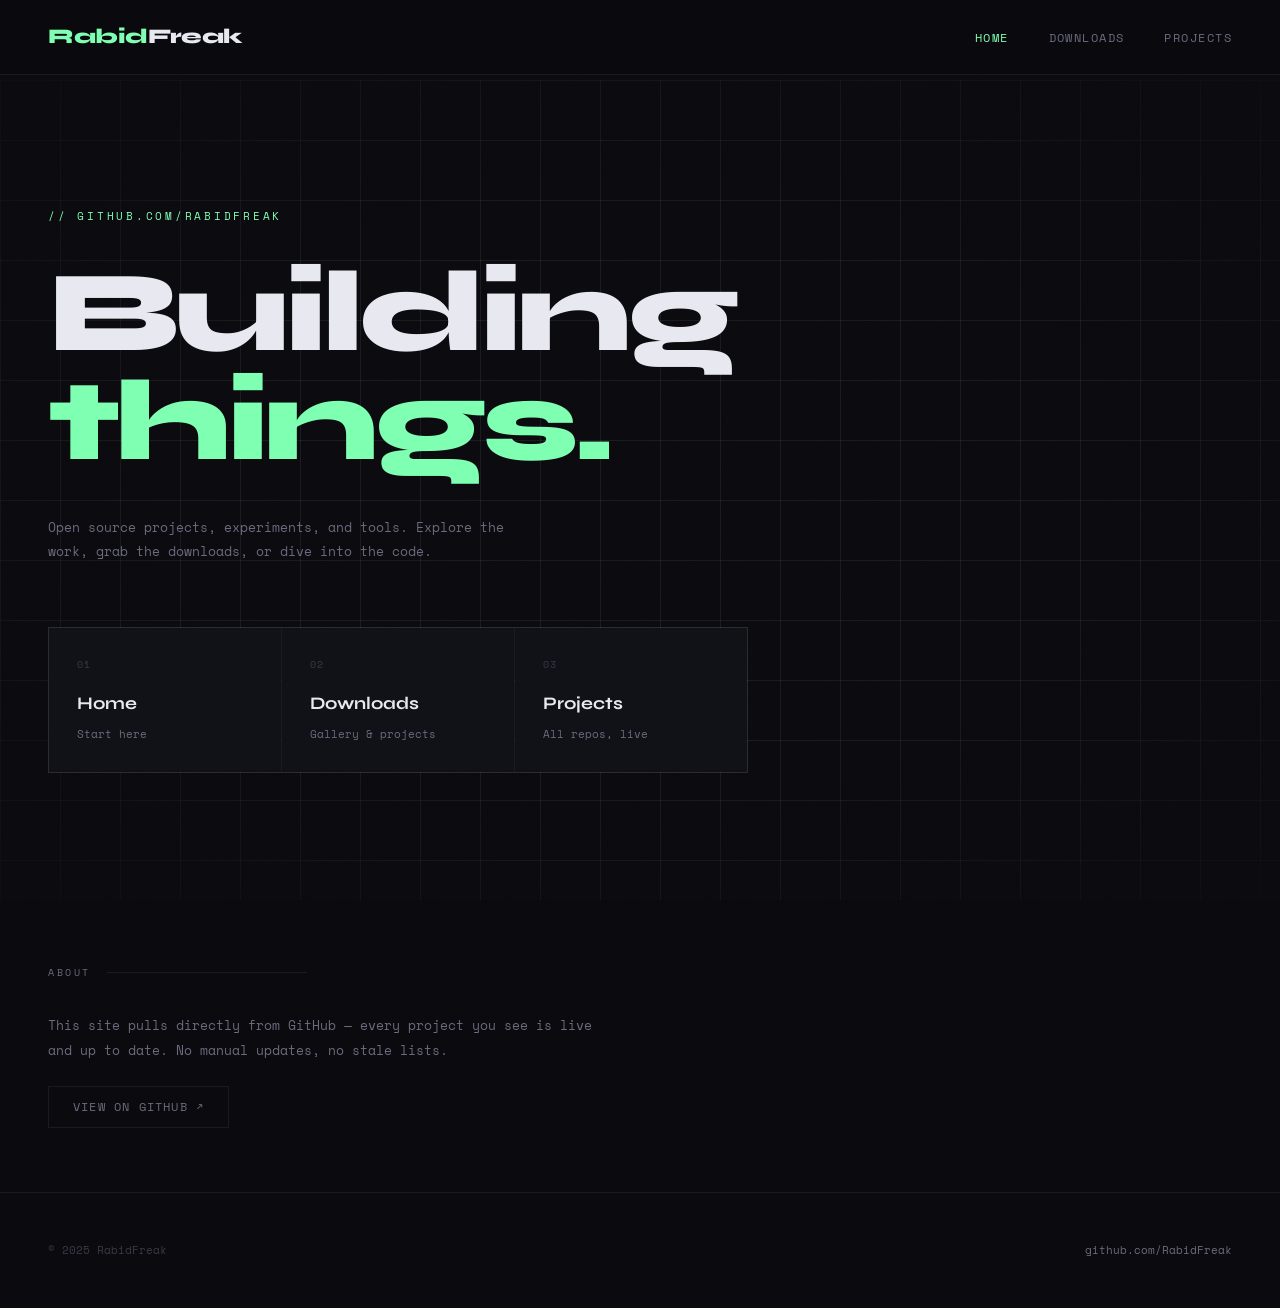
==== index.html @ 247144f9 "Add files via upload" ====
<!DOCTYPE html>
<html lang="en">
<head>
  <meta charset="UTF-8">
  <meta name="viewport" content="width=device-width, initial-scale=1.0">
  <title>RabidFreak — Developer</title>
  <link rel="stylesheet" href="style.css">
</head>
<body>

<nav>
  <a href="index.html" class="nav-logo">Rabid<span>Freak</span></a>
  <ul class="nav-links">
    <li><a href="index.html" class="active">Home</a></li>
    <li><a href="downloads.html">Downloads</a></li>
    <li><a href="projects.html">Projects</a></li>
  </ul>
</nav>

<main>
  <section class="hero">
    <div class="hero-grid-bg"></div>
    <p class="hero-eyebrow">// github.com/RabidFreak</p>
    <h1>
      Building
      <span class="big-accent">things.</span>
    </h1>
    <p class="hero-sub">
      Open source projects, experiments, and tools.
      Explore the work, grab the downloads, or dive into the code.
    </p>

    <div class="hero-nav-cards">
      <a href="index.html" class="hero-nav-card">
        <div class="num">01</div>
        <div class="title">Home</div>
        <div class="desc">Start here</div>
      </a>
      <a href="downloads.html" class="hero-nav-card">
        <div class="num">02</div>
        <div class="title">Downloads</div>
        <div class="desc">Gallery &amp; projects</div>
      </a>
      <a href="projects.html" class="hero-nav-card">
        <div class="num">03</div>
        <div class="title">Projects</div>
        <div class="desc">All repos, live</div>
      </a>
    </div>
  </section>

  <section class="reveal">
    <div class="section-label">About</div>
    <div style="max-width:560px;">
      <p style="font-size:13px; color:var(--muted); line-height:1.9; margin-bottom:1.5rem;">
        This site pulls directly from GitHub — every project you see is live and up to date.
        No manual updates, no stale lists.
      </p>
      <a href="https://github.com/RabidFreak" target="_blank"
         style="display:inline-block; border:1px solid var(--border); padding:0.6rem 1.5rem;
                font-size:12px; letter-spacing:0.1em; text-transform:uppercase;
                color:var(--muted); text-decoration:none; transition:all 0.2s;">
        View on GitHub ↗
      </a>
    </div>
  </section>
</main>

<footer>
  <span>© 2025 RabidFreak</span>
  <a href="https://github.com/RabidFreak" target="_blank">github.com/RabidFreak</a>
</footer>

<script>
  const reveals = document.querySelectorAll('.reveal');
  const obs = new IntersectionObserver((entries) => {
    entries.forEach(e => { if (e.isIntersecting) { e.target.classList.add('visible'); } });
  }, { threshold: 0.1 });
  reveals.forEach(r => obs.observe(r));
</script>
</body>
</html>
---- style.css ----
@import url('https://fonts.googleapis.com/css2?family=Space+Mono:ital,wght@0,400;0,700;1,400&family=Syne:wght@400;600;700;800&display=swap');

*, *::before, *::after { box-sizing: border-box; margin: 0; padding: 0; }

:root {
  --bg: #0a0a0f;
  --surface: #111118;
  --surface2: #18181f;
  --border: rgba(255,255,255,0.07);
  --border-hover: rgba(255,255,255,0.18);
  --accent: #7fffb2;
  --accent2: #5bffe4;
  --accent3: #ff6b6b;
  --text: #e8e8f0;
  --muted: #6b6b7e;
  --muted2: #3a3a48;
  --font-display: 'Syne', sans-serif;
  --font-mono: 'Space Mono', monospace;
}

html { scroll-behavior: smooth; }

body {
  background: var(--bg);
  color: var(--text);
  font-family: var(--font-mono);
  font-size: 14px;
  line-height: 1.7;
  min-height: 100vh;
  overflow-x: hidden;
}

/* Noise texture overlay */
body::before {
  content: '';
  position: fixed;
  inset: 0;
  background-image: url("data:image/svg+xml,%3Csvg viewBox='0 0 256 256' xmlns='http://www.w3.org/2000/svg'%3E%3Cfilter id='n'%3E%3CfeTurbulence type='fractalNoise' baseFrequency='0.9' numOctaves='4' stitchTiles='stitch'/%3E%3C/filter%3E%3Crect width='100%25' height='100%25' filter='url(%23n)' opacity='0.035'/%3E%3C/svg%3E");
  background-size: 200px 200px;
  pointer-events: none;
  z-index: 0;
  opacity: 0.5;
}

/* ===== NAV ===== */
nav {
  position: fixed;
  top: 0;
  left: 0;
  right: 0;
  z-index: 100;
  display: flex;
  align-items: center;
  justify-content: space-between;
  padding: 1.2rem 3rem;
  background: rgba(10,10,15,0.85);
  backdrop-filter: blur(12px);
  border-bottom: 1px solid var(--border);
}

.nav-logo {
  font-family: var(--font-display);
  font-weight: 800;
  font-size: 1.3rem;
  color: var(--accent);
  text-decoration: none;
  letter-spacing: -0.02em;
}

.nav-logo span { color: var(--text); }

.nav-links {
  display: flex;
  gap: 2.5rem;
  list-style: none;
}

.nav-links a {
  color: var(--muted);
  text-decoration: none;
  font-size: 12px;
  letter-spacing: 0.12em;
  text-transform: uppercase;
  transition: color 0.2s;
}

.nav-links a:hover,
.nav-links a.active { color: var(--accent); }

/* ===== MAIN WRAPPER ===== */
main {
  position: relative;
  z-index: 1;
  padding-top: 80px;
}

/* ===== PAGE HEADER ===== */
.page-header {
  padding: 5rem 3rem 3rem;
  max-width: 900px;
}

.page-header .eyebrow {
  font-size: 11px;
  letter-spacing: 0.2em;
  text-transform: uppercase;
  color: var(--accent);
  margin-bottom: 1rem;
}

.page-header h1 {
  font-family: var(--font-display);
  font-size: clamp(2.5rem, 6vw, 5rem);
  font-weight: 800;
  line-height: 1.05;
  letter-spacing: -0.03em;
  color: var(--text);
}

.page-header h1 .hl { color: var(--accent); }

.page-header p {
  margin-top: 1.5rem;
  color: var(--muted);
  font-size: 13px;
  max-width: 520px;
}

/* ===== SECTION ===== */
section {
  padding: 4rem 3rem;
}

.section-label {
  font-size: 10px;
  letter-spacing: 0.25em;
  text-transform: uppercase;
  color: var(--muted);
  margin-bottom: 2rem;
  display: flex;
  align-items: center;
  gap: 1rem;
}

.section-label::after {
  content: '';
  flex: 1;
  height: 1px;
  background: var(--border);
  max-width: 200px;
}

/* ===== CARDS ===== */
.card-grid {
  display: grid;
  grid-template-columns: repeat(auto-fill, minmax(280px, 1fr));
  gap: 1.5px;
  background: var(--border);
  border: 1px solid var(--border);
}

.card {
  background: var(--surface);
  padding: 2rem;
  text-decoration: none;
  color: var(--text);
  transition: background 0.2s;
  position: relative;
  overflow: hidden;
}

.card::before {
  content: '';
  position: absolute;
  top: 0; left: 0; right: 0;
  height: 2px;
  background: var(--accent);
  transform: scaleX(0);
  transform-origin: left;
  transition: transform 0.3s;
}

.card:hover { background: var(--surface2); }
.card:hover::before { transform: scaleX(1); }

.card-tag {
  font-size: 10px;
  letter-spacing: 0.15em;
  text-transform: uppercase;
  color: var(--accent);
  margin-bottom: 1rem;
}

.card h3 {
  font-family: var(--font-display);
  font-size: 1.2rem;
  font-weight: 700;
  letter-spacing: -0.01em;
  margin-bottom: 0.75rem;
  color: var(--text);
}

.card p {
  font-size: 12px;
  color: var(--muted);
  line-height: 1.6;
}

.card-meta {
  margin-top: 1.5rem;
  display: flex;
  gap: 1rem;
  font-size: 11px;
  color: var(--muted2);
}

.card-meta span { display: flex; align-items: center; gap: 0.3rem; }

/* ===== REPO CARDS ===== */
.repo-grid {
  display: grid;
  grid-template-columns: repeat(auto-fill, minmax(300px, 1fr));
  gap: 1px;
  background: var(--border);
  border: 1px solid var(--border);
}

.repo-card {
  background: var(--surface);
  padding: 1.75rem;
  text-decoration: none;
  color: inherit;
  display: flex;
  flex-direction: column;
  gap: 0.75rem;
  transition: background 0.2s;
  position: relative;
}

.repo-card:hover { background: var(--surface2); }

.repo-card::after {
  content: '↗';
  position: absolute;
  top: 1.75rem;
  right: 1.75rem;
  font-size: 14px;
  color: var(--muted2);
  transition: color 0.2s, transform 0.2s;
}

.repo-card:hover::after { color: var(--accent); transform: translate(2px, -2px); }

.repo-name {
  font-family: var(--font-display);
  font-weight: 700;
  font-size: 1rem;
  color: var(--text);
  padding-right: 2rem;
}

.repo-desc {
  font-size: 12px;
  color: var(--muted);
  line-height: 1.6;
  flex: 1;
}

.repo-footer {
  display: flex;
  gap: 1.2rem;
  font-size: 11px;
  color: var(--muted2);
  margin-top: 0.5rem;
}

.repo-lang {
  display: flex;
  align-items: center;
  gap: 0.4rem;
}

.lang-dot {
  width: 8px;
  height: 8px;
  border-radius: 50%;
  background: var(--accent);
}

/* ===== LOADING / EMPTY ===== */
.loading, .empty {
  padding: 4rem 2rem;
  text-align: center;
  color: var(--muted);
  font-size: 12px;
  letter-spacing: 0.1em;
}

.loading-dots::after {
  content: '...';
  animation: dots 1.2s steps(4, end) infinite;
}

@keyframes dots {
  0%, 25% { content: ''; }
  50% { content: '.'; }
  75% { content: '..'; }
  100% { content: '...'; }
}

/* ===== HERO (index) ===== */
.hero {
  min-height: calc(100vh - 80px);
  display: flex;
  flex-direction: column;
  justify-content: center;
  padding: 4rem 3rem;
  position: relative;
}

.hero-grid-bg {
  position: absolute;
  inset: 0;
  background-image:
    linear-gradient(var(--border) 1px, transparent 1px),
    linear-gradient(90deg, var(--border) 1px, transparent 1px);
  background-size: 60px 60px;
  mask-image: radial-gradient(ellipse 80% 80% at 50% 50%, black 40%, transparent 100%);
}

.hero-eyebrow {
  font-size: 11px;
  letter-spacing: 0.25em;
  text-transform: uppercase;
  color: var(--accent);
  margin-bottom: 2rem;
  position: relative;
}

.hero h1 {
  font-family: var(--font-display);
  font-size: clamp(3rem, 9vw, 8rem);
  font-weight: 800;
  line-height: 0.95;
  letter-spacing: -0.04em;
  color: var(--text);
  position: relative;
  max-width: 800px;
}

.hero h1 .big-accent { color: var(--accent); display: block; }

.hero-sub {
  margin-top: 2.5rem;
  color: var(--muted);
  font-size: 13px;
  max-width: 480px;
  position: relative;
  line-height: 1.8;
}

.hero-nav-cards {
  margin-top: 4rem;
  display: grid;
  grid-template-columns: repeat(3, 1fr);
  gap: 1px;
  background: var(--border);
  border: 1px solid var(--border);
  max-width: 700px;
  position: relative;
}

.hero-nav-card {
  background: var(--surface);
  padding: 1.75rem;
  text-decoration: none;
  color: var(--text);
  transition: background 0.2s;
  display: block;
}

.hero-nav-card:hover { background: var(--surface2); }

.hero-nav-card .num {
  font-size: 10px;
  color: var(--muted2);
  letter-spacing: 0.1em;
  margin-bottom: 1rem;
}

.hero-nav-card .title {
  font-family: var(--font-display);
  font-size: 1.1rem;
  font-weight: 700;
  color: var(--text);
  margin-bottom: 0.4rem;
}

.hero-nav-card .desc {
  font-size: 11px;
  color: var(--muted);
}

.hero-nav-card:hover .title { color: var(--accent); }

/* ===== DOWNLOADS ===== */
.downloads-grid {
  display: grid;
  grid-template-columns: repeat(2, 1fr);
  gap: 1px;
  background: var(--border);
  border: 1px solid var(--border);
  max-width: 700px;
}

.dl-card {
  background: var(--surface);
  padding: 2.5rem;
  text-decoration: none;
  color: var(--text);
  transition: background 0.2s;
  display: block;
}

.dl-card:hover { background: var(--surface2); }

.dl-card .dl-icon {
  font-family: var(--font-display);
  font-size: 3rem;
  font-weight: 800;
  color: var(--muted2);
  margin-bottom: 1.5rem;
  line-height: 1;
  transition: color 0.2s;
}

.dl-card:hover .dl-icon { color: var(--accent); }

.dl-card h3 {
  font-family: var(--font-display);
  font-size: 1.3rem;
  font-weight: 700;
  margin-bottom: 0.5rem;
  letter-spacing: -0.01em;
}

.dl-card p {
  font-size: 12px;
  color: var(--muted);
}

/* ===== GALLERY ===== */
.gallery-grid {
  display: grid;
  grid-template-columns: repeat(auto-fill, minmax(240px, 1fr));
  gap: 1px;
  background: var(--border);
  border: 1px solid var(--border);
}

.gallery-item {
  background: var(--surface);
  padding: 2.5rem 2rem;
  text-decoration: none;
  color: var(--text);
  transition: background 0.2s;
  display: flex;
  flex-direction: column;
  gap: 1rem;
  min-height: 180px;
  position: relative;
}

.gallery-item:hover { background: var(--surface2); }

.gallery-item .gi-type {
  font-size: 10px;
  letter-spacing: 0.2em;
  text-transform: uppercase;
  color: var(--accent2);
}

.gallery-item h3 {
  font-family: var(--font-display);
  font-size: 1.1rem;
  font-weight: 700;
  letter-spacing: -0.01em;
  flex: 1;
}

.gallery-item .gi-link {
  font-size: 11px;
  color: var(--muted);
  transition: color 0.2s;
}

.gallery-item:hover .gi-link { color: var(--accent); }

/* ===== FOOTER ===== */
footer {
  position: relative;
  z-index: 1;
  padding: 3rem;
  border-top: 1px solid var(--border);
  display: flex;
  justify-content: space-between;
  align-items: center;
  font-size: 11px;
  color: var(--muted2);
}

footer a {
  color: var(--muted);
  text-decoration: none;
  transition: color 0.2s;
}

footer a:hover { color: var(--accent); }

/* ===== FILTER BAR ===== */
.filter-bar {
  display: flex;
  gap: 0.75rem;
  flex-wrap: wrap;
  margin-bottom: 2rem;
}

.filter-btn {
  background: none;
  border: 1px solid var(--border);
  color: var(--muted);
  font-family: var(--font-mono);
  font-size: 11px;
  letter-spacing: 0.1em;
  text-transform: uppercase;
  padding: 0.4rem 1rem;
  cursor: pointer;
  transition: all 0.2s;
}

.filter-btn:hover { border-color: var(--border-hover); color: var(--text); }
.filter-btn.active { border-color: var(--accent); color: var(--accent); }

/* ===== SCROLL REVEAL ===== */
.reveal {
  opacity: 0;
  transform: translateY(20px);
  transition: opacity 0.5s ease, transform 0.5s ease;
}

.reveal.visible {
  opacity: 1;
  transform: translateY(0);
}

@media (max-width: 700px) {
  nav { padding: 1rem 1.5rem; }
  .nav-links { gap: 1.5rem; }
  section, .page-header, .hero { padding-left: 1.5rem; padding-right: 1.5rem; }
  .hero-nav-cards, .downloads-grid { grid-template-columns: 1fr; }
  footer { flex-direction: column; gap: 1rem; text-align: center; }
}
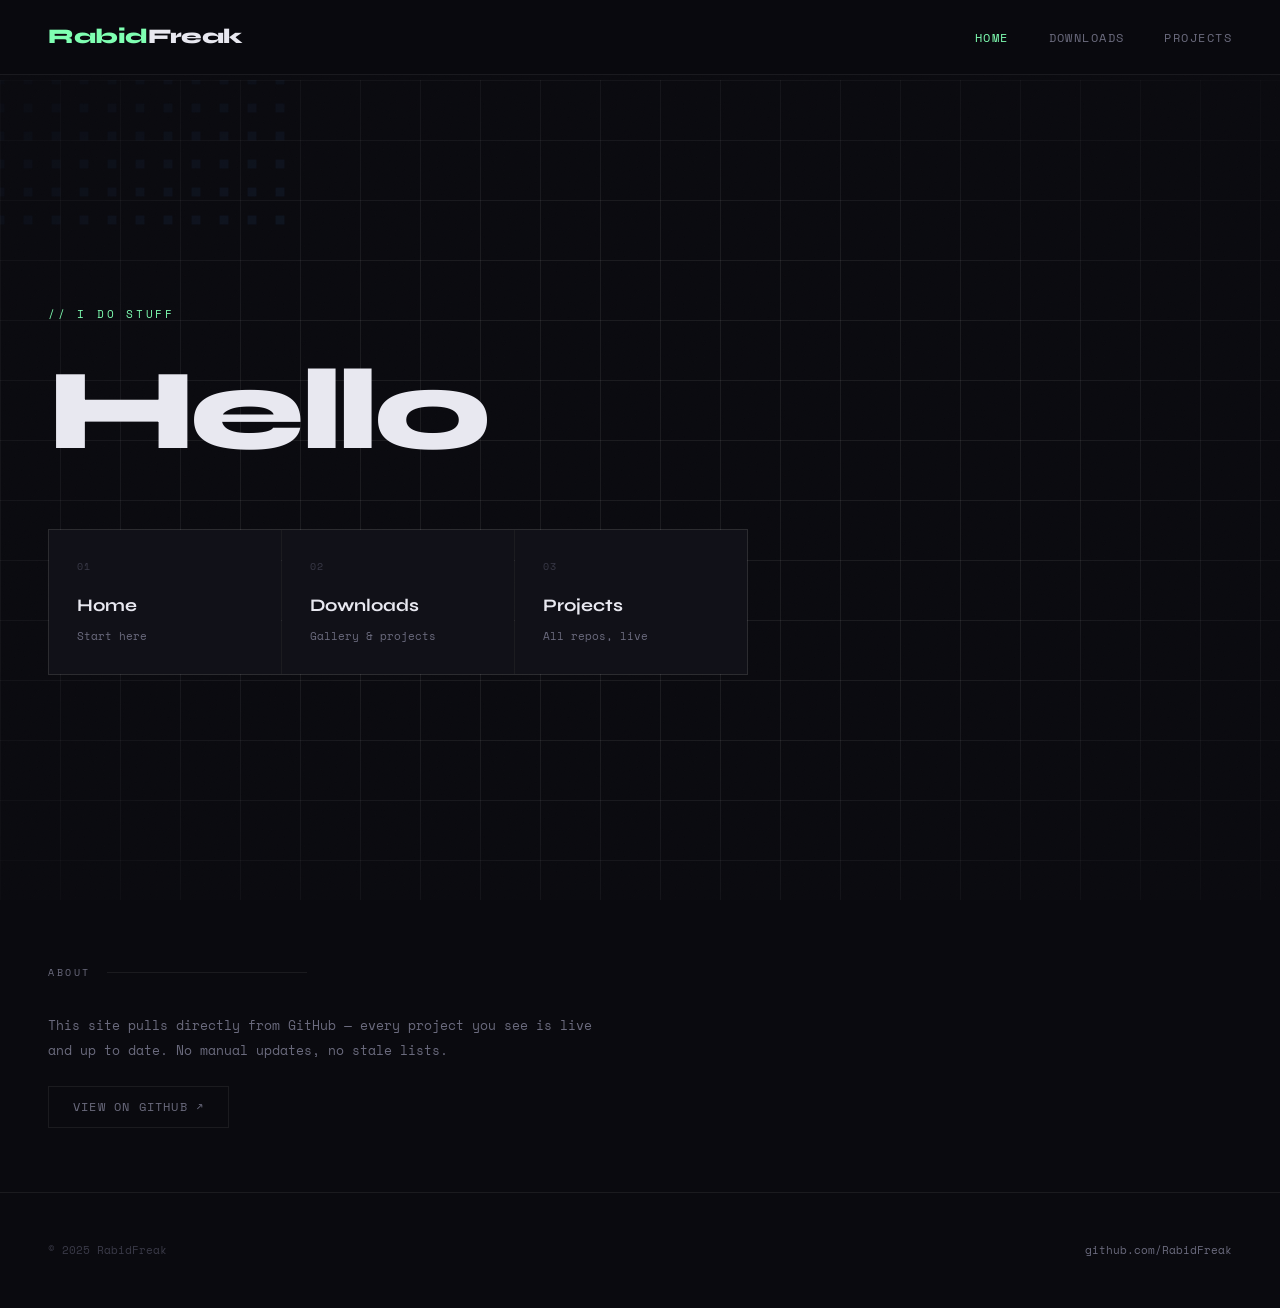
==== commit 246b5ac3: "Update index.html" ====
--- a/index.html
+++ b/index.html
@@ -3,7 +3,7 @@
 <head>
   <meta charset="UTF-8">
   <meta name="viewport" content="width=device-width, initial-scale=1.0">
-  <title>RabidFreak — Developer</title>
+  <title>The Cave</title>
   <link rel="stylesheet" href="style.css">
 </head>
 <body>
@@ -19,16 +19,12 @@
 
 <main>
   <section class="hero">
-    <div class="hero-grid-bg"></div>
-    <p class="hero-eyebrow">// github.com/RabidFreak</p>
+    <div class="hero-grid-bg"><canvas id="hero-canvas"></canvas></div>
+    <p class="hero-eyebrow">// I do stuff</p>
     <h1>
-      Building
-      <span class="big-accent">things.</span>
+      Hello
+      <span class="big-accent"></span>
     </h1>
-    <p class="hero-sub">
-      Open source projects, experiments, and tools.
-      Explore the work, grab the downloads, or dive into the code.
-    </p>
 
     <div class="hero-nav-cards">
       <a href="index.html" class="hero-nav-card">
@@ -77,6 +73,83 @@
     entries.forEach(e => { if (e.isIntersecting) { e.target.classList.add('visible'); } });
   }, { threshold: 0.1 });
   reveals.forEach(r => obs.observe(r));
+
+  // ── Interactive grid canvas ──
+  const canvas = document.getElementById('hero-canvas');
+  const ctx = canvas.getContext('2d');
+
+  const CELL = 28;
+  const RADIUS = 160;
+  const MAX_SCALE = 2.2;
+  const BASE_OPACITY = 0.09;
+  const HOVER_OPACITY = 0.55;
+
+  let mouse = { x: -9999, y: -9999 };
+  let cols, rows, cells = [];
+
+  function resize() {
+    canvas.width = canvas.offsetWidth;
+    canvas.height = canvas.offsetHeight;
+    buildGrid();
+  }
+
+  function buildGrid() {
+    cols = Math.ceil(canvas.width / CELL) + 1;
+    rows = Math.ceil(canvas.height / CELL) + 1;
+    cells = [];
+    for (let r = 0; r < rows; r++) {
+      for (let c = 0; c < cols; c++) {
+        cells.push({
+          x: c * CELL,
+          y: r * CELL,
+          scale: 1,
+          opacity: BASE_OPACITY,
+        });
+      }
+    }
+  }
+
+  function lerp(a, b, t) { return a + (b - a) * t; }
+
+  function draw() {
+    ctx.clearRect(0, 0, canvas.width, canvas.height);
+    const sq = CELL * 0.32;
+
+    for (const cell of cells) {
+      const dx = cell.x - mouse.x;
+      const dy = cell.y - mouse.y;
+      const dist = Math.sqrt(dx * dx + dy * dy);
+      const proximity = Math.max(0, 1 - dist / RADIUS);
+      const targetScale = 1 + (MAX_SCALE - 1) * proximity * proximity;
+      const targetOpacity = BASE_OPACITY + (HOVER_OPACITY - BASE_OPACITY) * proximity * proximity;
+
+      cell.scale = lerp(cell.scale, targetScale, 0.12);
+      cell.opacity = lerp(cell.opacity, targetOpacity, 0.12);
+
+      const s = sq * cell.scale;
+      ctx.globalAlpha = cell.opacity;
+      ctx.fillStyle = '#4d9eff';
+      ctx.fillRect(cell.x - s / 2, cell.y - s / 2, s, s);
+    }
+
+    ctx.globalAlpha = 1;
+    requestAnimationFrame(draw);
+  }
+
+  window.addEventListener('mousemove', e => {
+    const rect = canvas.getBoundingClientRect();
+    mouse.x = e.clientX - rect.left;
+    mouse.y = e.clientY - rect.top;
+  });
+
+  window.addEventListener('mouseleave', () => {
+    mouse.x = -9999;
+    mouse.y = -9999;
+  });
+
+  window.addEventListener('resize', resize);
+  resize();
+  draw();
 </script>
 </body>
 </html>
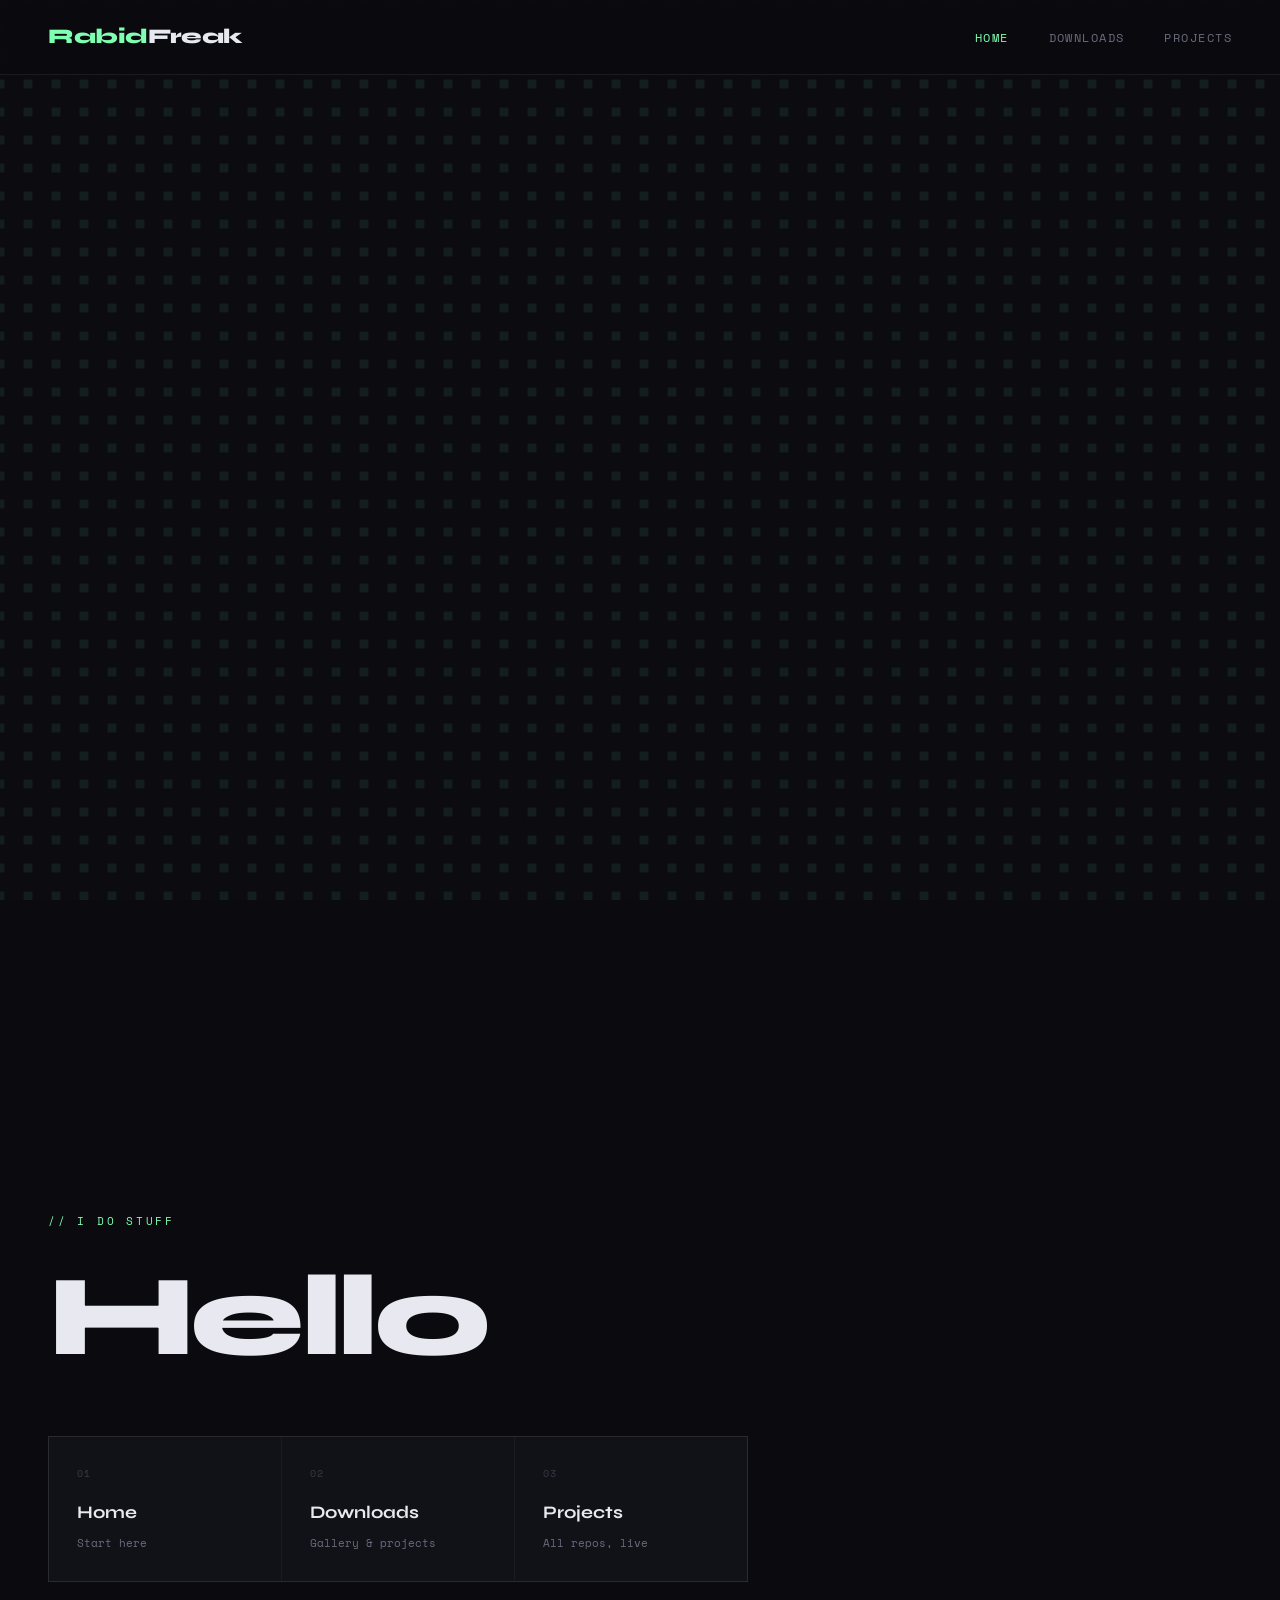
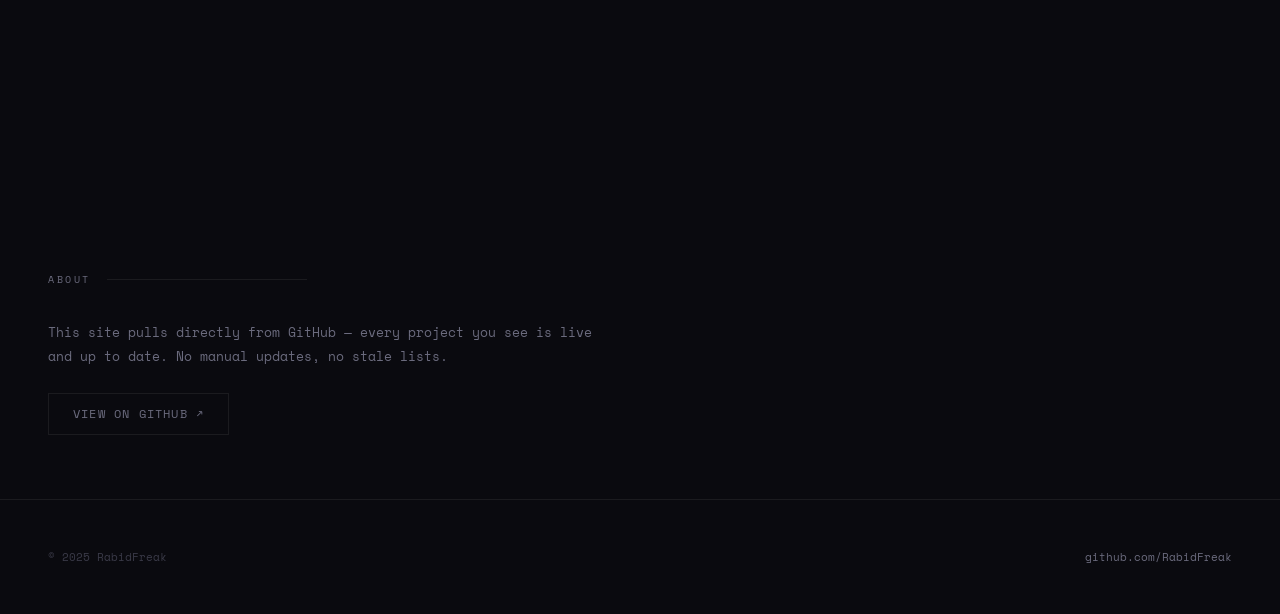
==== commit 78a39010: "Update index.html" ====
--- a/index.html
+++ b/index.html
@@ -7,6 +7,8 @@
   <link rel="stylesheet" href="style.css">
 </head>
 <body>
+
+<canvas id="hero-canvas"></canvas>
 
 <nav>
   <a href="index.html" class="nav-logo">Rabid<span>Freak</span></a>
@@ -19,7 +21,6 @@
 
 <main>
   <section class="hero">
-    <div class="hero-grid-bg"><canvas id="hero-canvas"></canvas></div>
     <p class="hero-eyebrow">// I do stuff</p>
     <h1>
       Hello
@@ -68,9 +69,10 @@
 </footer>
 
 <script>
+  // ── Reveal on scroll ──
   const reveals = document.querySelectorAll('.reveal');
   const obs = new IntersectionObserver((entries) => {
-    entries.forEach(e => { if (e.isIntersecting) { e.target.classList.add('visible'); } });
+    entries.forEach(e => { if (e.isIntersecting) e.target.classList.add('visible'); });
   }, { threshold: 0.1 });
   reveals.forEach(r => obs.observe(r));
 
@@ -79,32 +81,27 @@
   const ctx = canvas.getContext('2d');
 
   const CELL = 28;
-  const RADIUS = 160;
-  const MAX_SCALE = 2.2;
-  const BASE_OPACITY = 0.09;
-  const HOVER_OPACITY = 0.55;
+  const RADIUS = 180;
+  const MAX_SCALE = 2.4;
+  const BASE_OPACITY = 0.08;
+  const HOVER_OPACITY = 0.6;
 
   let mouse = { x: -9999, y: -9999 };
-  let cols, rows, cells = [];
+  let cells = [];
 
   function resize() {
-    canvas.width = canvas.offsetWidth;
-    canvas.height = canvas.offsetHeight;
+    canvas.width = window.innerWidth;
+    canvas.height = window.innerHeight;
     buildGrid();
   }
 
   function buildGrid() {
-    cols = Math.ceil(canvas.width / CELL) + 1;
-    rows = Math.ceil(canvas.height / CELL) + 1;
     cells = [];
+    const cols = Math.ceil(canvas.width / CELL) + 1;
+    const rows = Math.ceil(canvas.height / CELL) + 1;
     for (let r = 0; r < rows; r++) {
       for (let c = 0; c < cols; c++) {
-        cells.push({
-          x: c * CELL,
-          y: r * CELL,
-          scale: 1,
-          opacity: BASE_OPACITY,
-        });
+        cells.push({ x: c * CELL, y: r * CELL, scale: 1, opacity: BASE_OPACITY });
       }
     }
   }
@@ -119,16 +116,14 @@
       const dx = cell.x - mouse.x;
       const dy = cell.y - mouse.y;
       const dist = Math.sqrt(dx * dx + dy * dy);
-      const proximity = Math.max(0, 1 - dist / RADIUS);
-      const targetScale = 1 + (MAX_SCALE - 1) * proximity * proximity;
-      const targetOpacity = BASE_OPACITY + (HOVER_OPACITY - BASE_OPACITY) * proximity * proximity;
+      const prox = Math.max(0, 1 - dist / RADIUS);
 
-      cell.scale = lerp(cell.scale, targetScale, 0.12);
-      cell.opacity = lerp(cell.opacity, targetOpacity, 0.12);
+      cell.scale   = lerp(cell.scale,   1 + (MAX_SCALE - 1) * prox * prox, 0.12);
+      cell.opacity = lerp(cell.opacity, BASE_OPACITY + (HOVER_OPACITY - BASE_OPACITY) * prox * prox, 0.12);
 
       const s = sq * cell.scale;
       ctx.globalAlpha = cell.opacity;
-      ctx.fillStyle = '#4d9eff';
+      ctx.fillStyle = '#7fffb2';
       ctx.fillRect(cell.x - s / 2, cell.y - s / 2, s, s);
     }
 
@@ -137,9 +132,8 @@
   }
 
   window.addEventListener('mousemove', e => {
-    const rect = canvas.getBoundingClientRect();
-    mouse.x = e.clientX - rect.left;
-    mouse.y = e.clientY - rect.top;
+    mouse.x = e.clientX;
+    mouse.y = e.clientY;
   });
 
   window.addEventListener('mouseleave', () => {
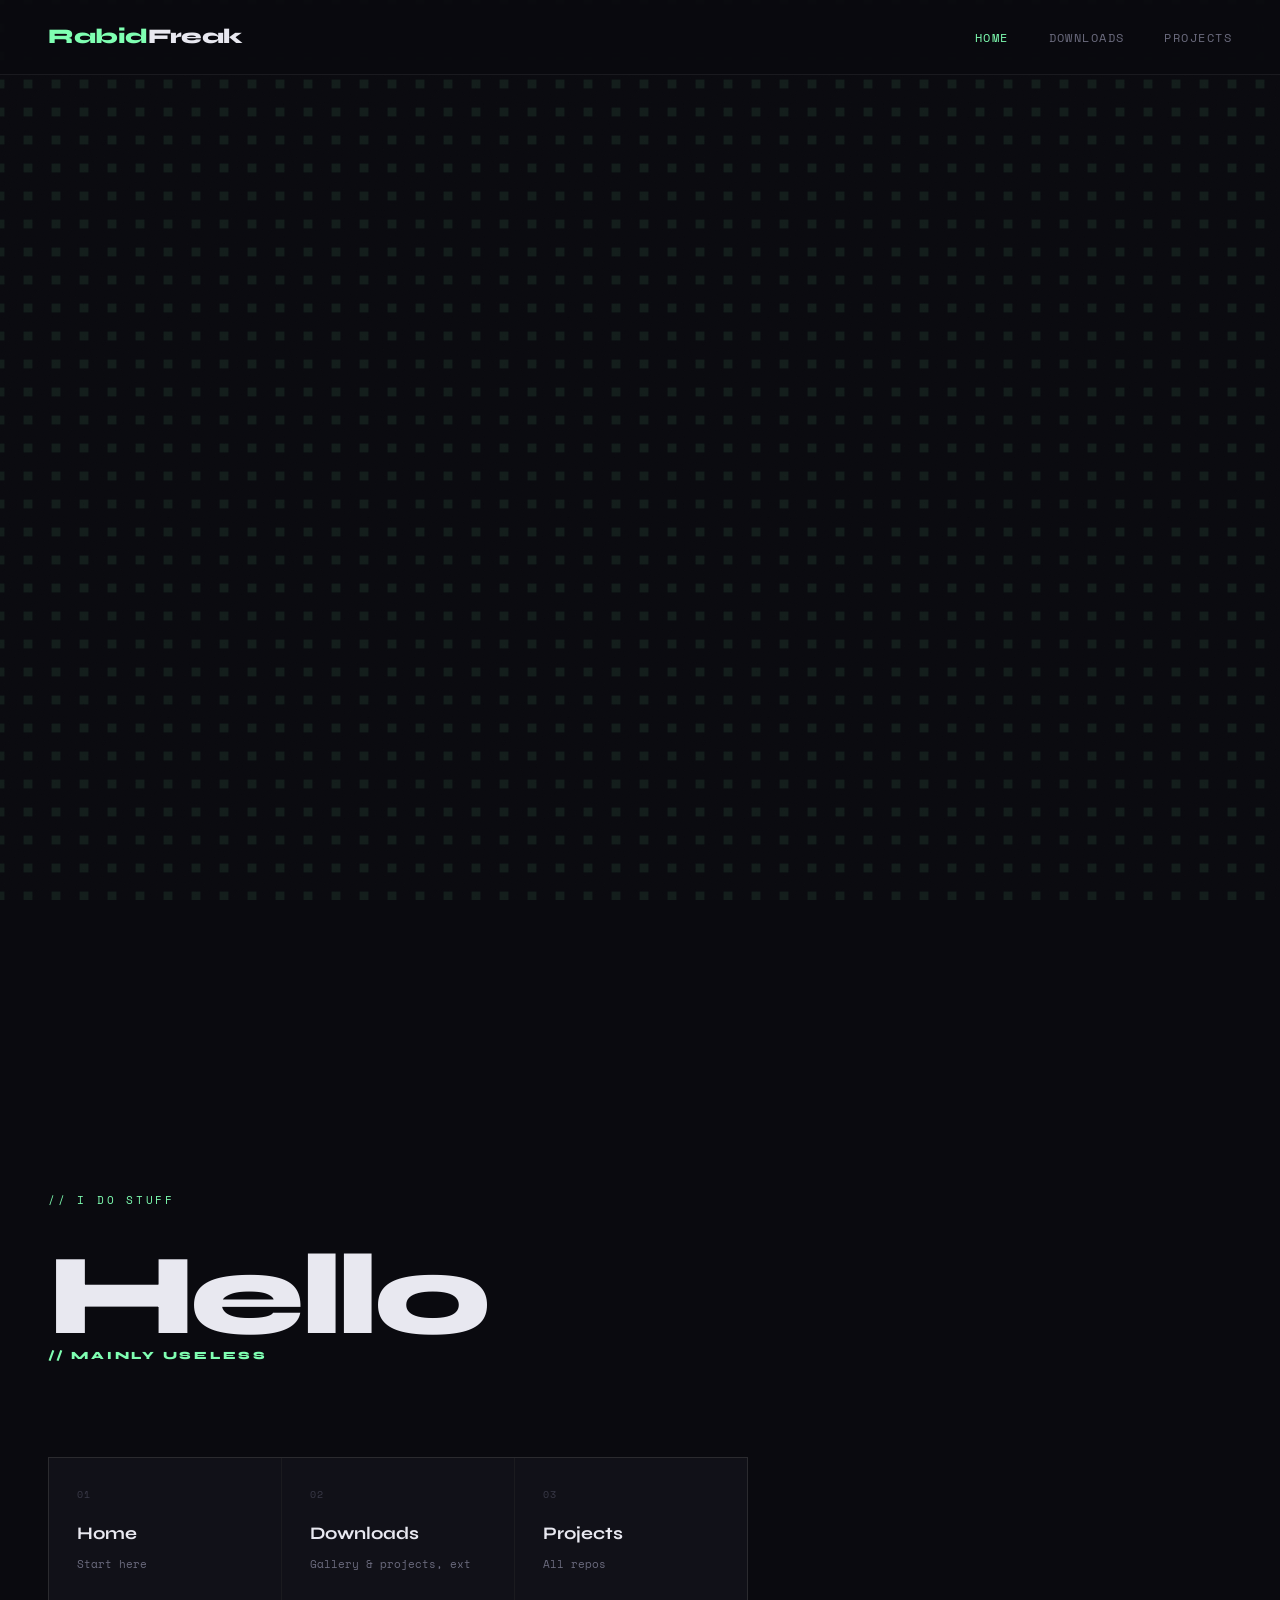
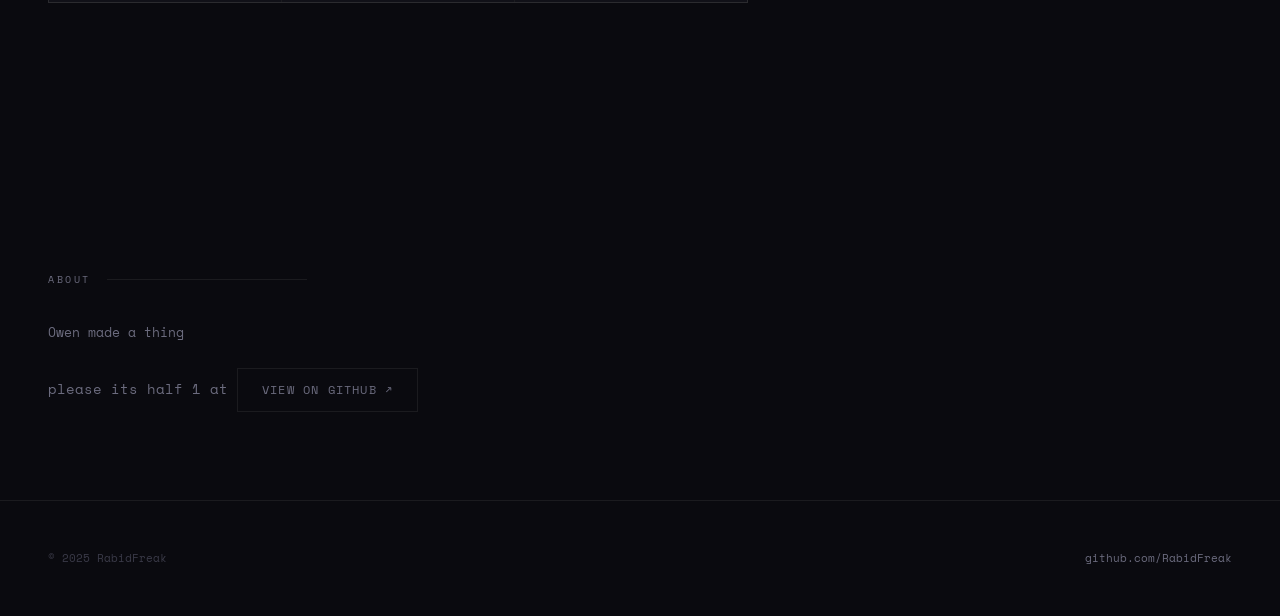
==== commit dd2d3c00: "Update index.html" ====
--- a/index.html
+++ b/index.html
@@ -25,6 +25,7 @@
     <h1>
       Hello
       <span class="big-accent"></span>
+       <p class="hero-eyebrow">// Mainly Useless</p>
     </h1>
 
     <div class="hero-nav-cards">
@@ -36,12 +37,12 @@
       <a href="downloads.html" class="hero-nav-card">
         <div class="num">02</div>
         <div class="title">Downloads</div>
-        <div class="desc">Gallery &amp; projects</div>
+        <div class="desc">Gallery &amp; projects, ext</div>
       </a>
       <a href="projects.html" class="hero-nav-card">
         <div class="num">03</div>
         <div class="title">Projects</div>
-        <div class="desc">All repos, live</div>
+        <div class="desc">All repos</div>
       </a>
     </div>
   </section>
@@ -50,9 +51,10 @@
     <div class="section-label">About</div>
     <div style="max-width:560px;">
       <p style="font-size:13px; color:var(--muted); line-height:1.9; margin-bottom:1.5rem;">
-        This site pulls directly from GitHub — every project you see is live and up to date.
-        No manual updates, no stale lists.
+        Owen made a thing 
       </p>
+    <p style="font-style:10px; color:var(--muted); line-height:1.9; margin-bottom:1.5rem;">
+      please its half 1 at 
       <a href="https://github.com/RabidFreak" target="_blank"
          style="display:inline-block; border:1px solid var(--border); padding:0.6rem 1.5rem;
                 font-size:12px; letter-spacing:0.1em; text-transform:uppercase;
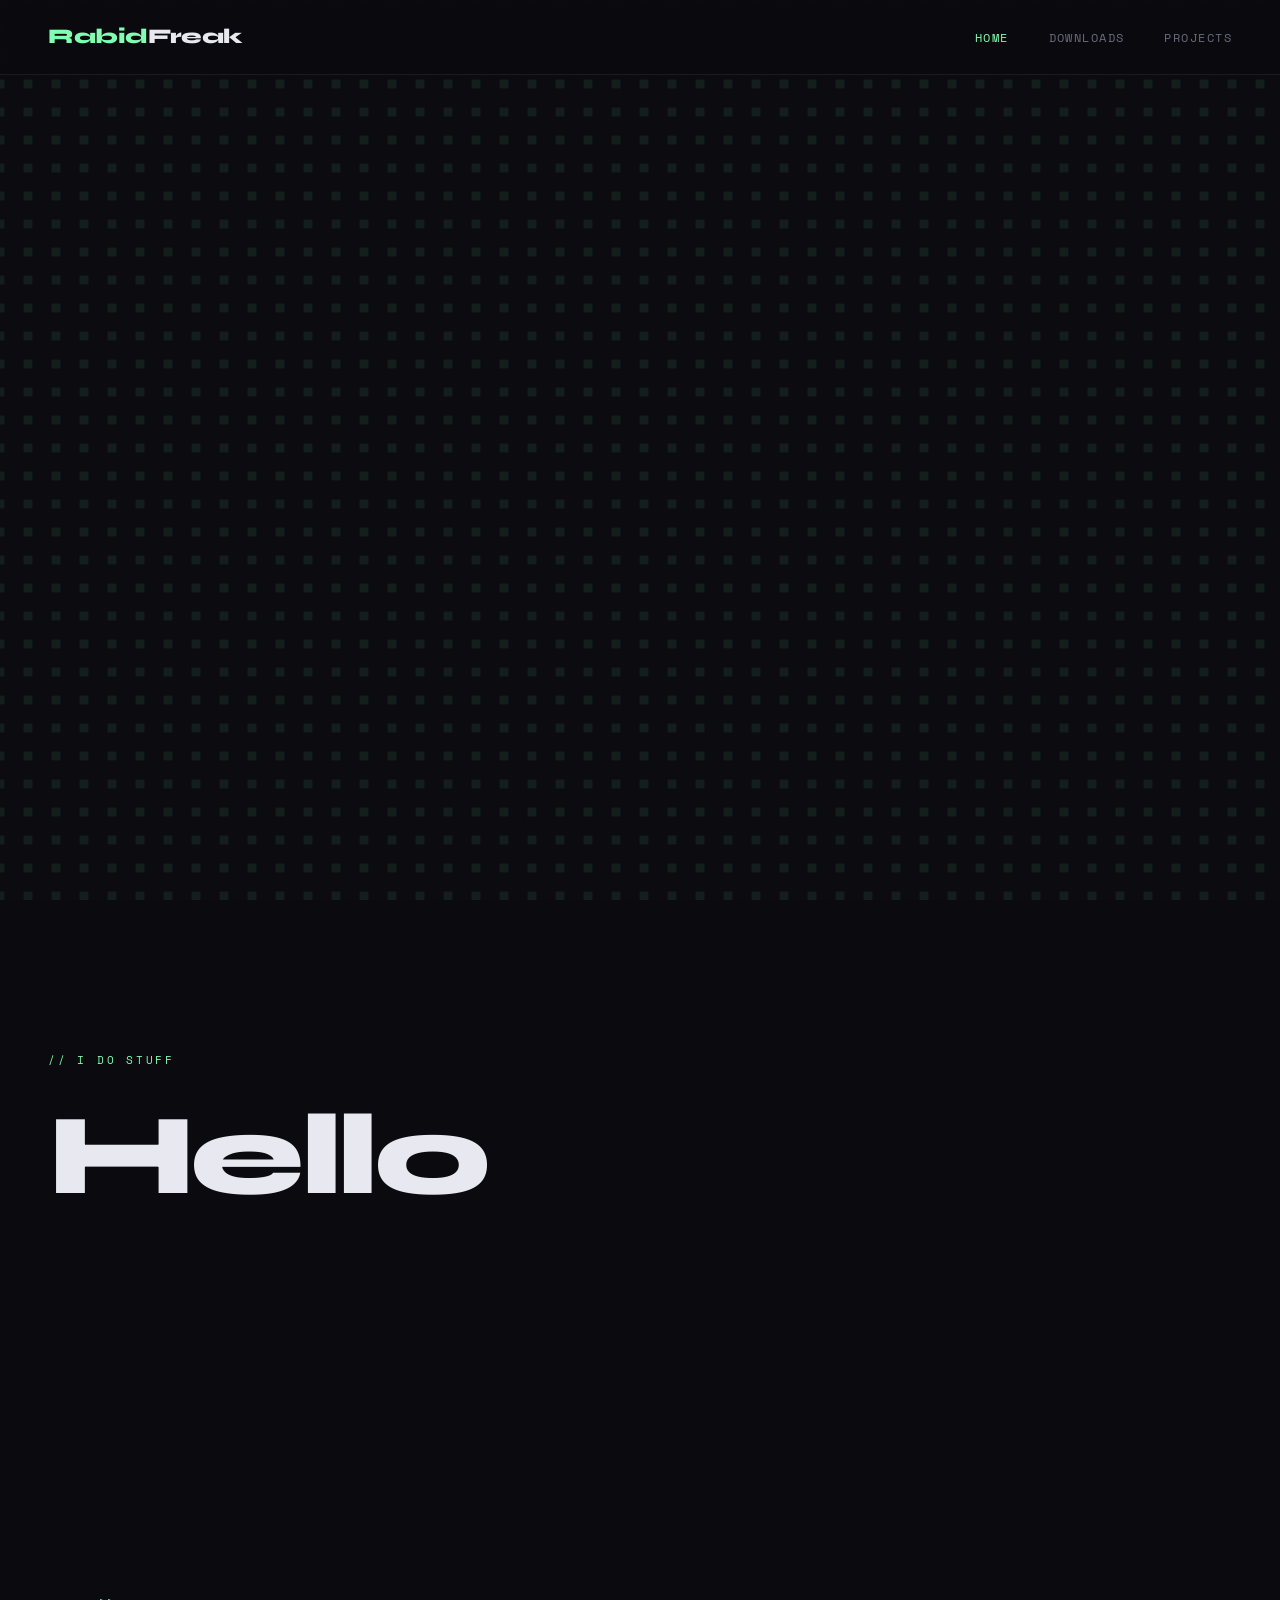
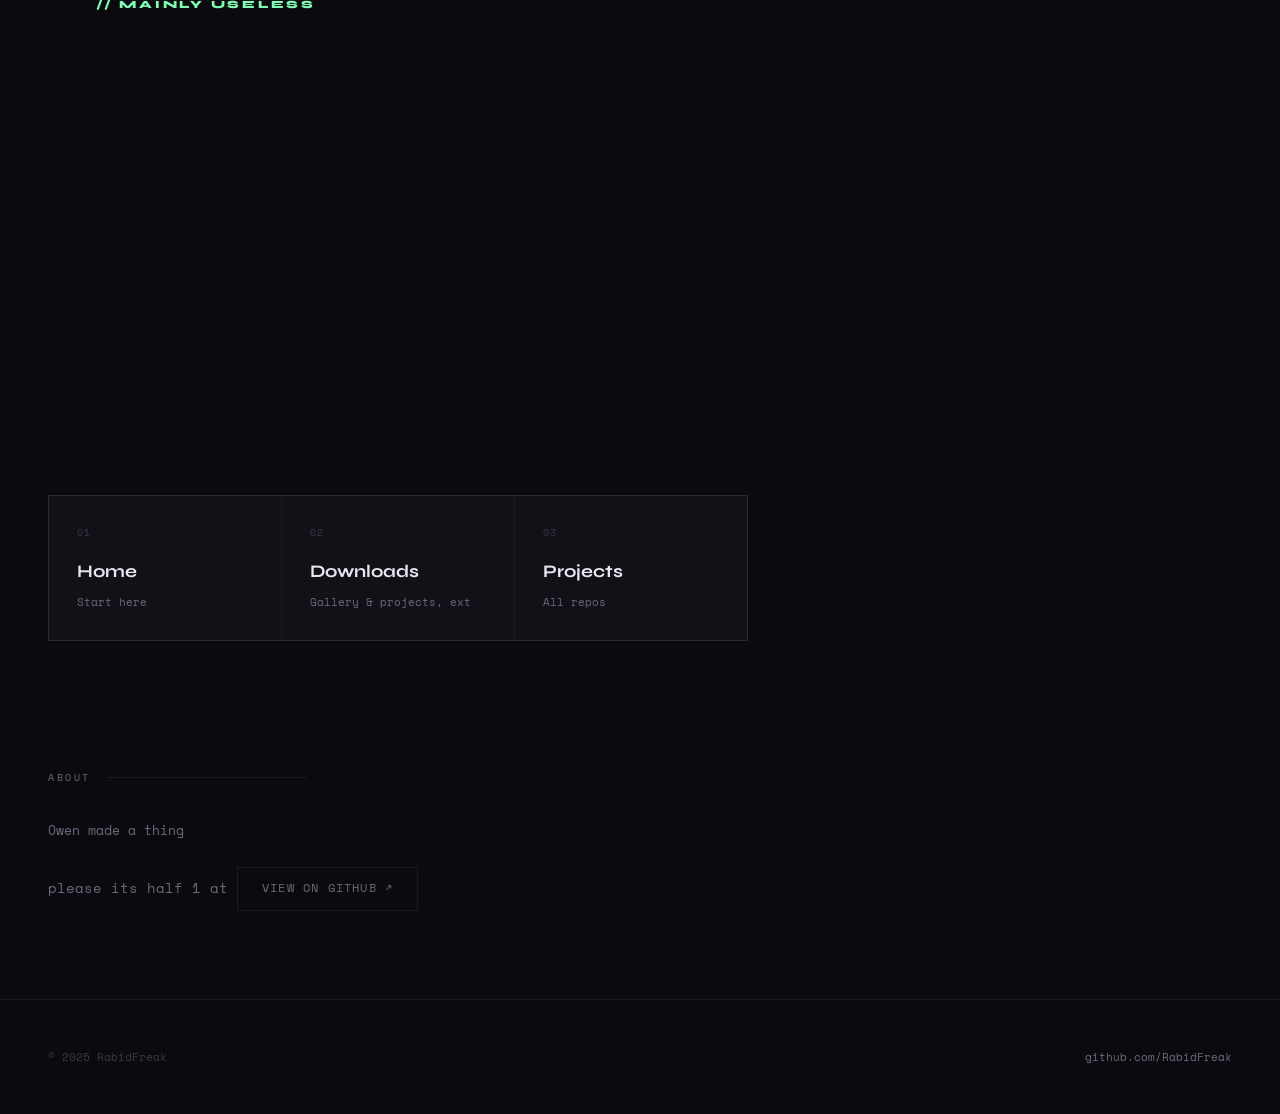
==== commit 63bc96b3: "Update index.html" ====
--- a/index.html
+++ b/index.html
@@ -25,6 +25,7 @@
     <h1>
       Hello
       <span class="big-accent"></span>
+      <section class="hero">
        <p class="hero-eyebrow">// Mainly Useless</p>
     </h1>
 
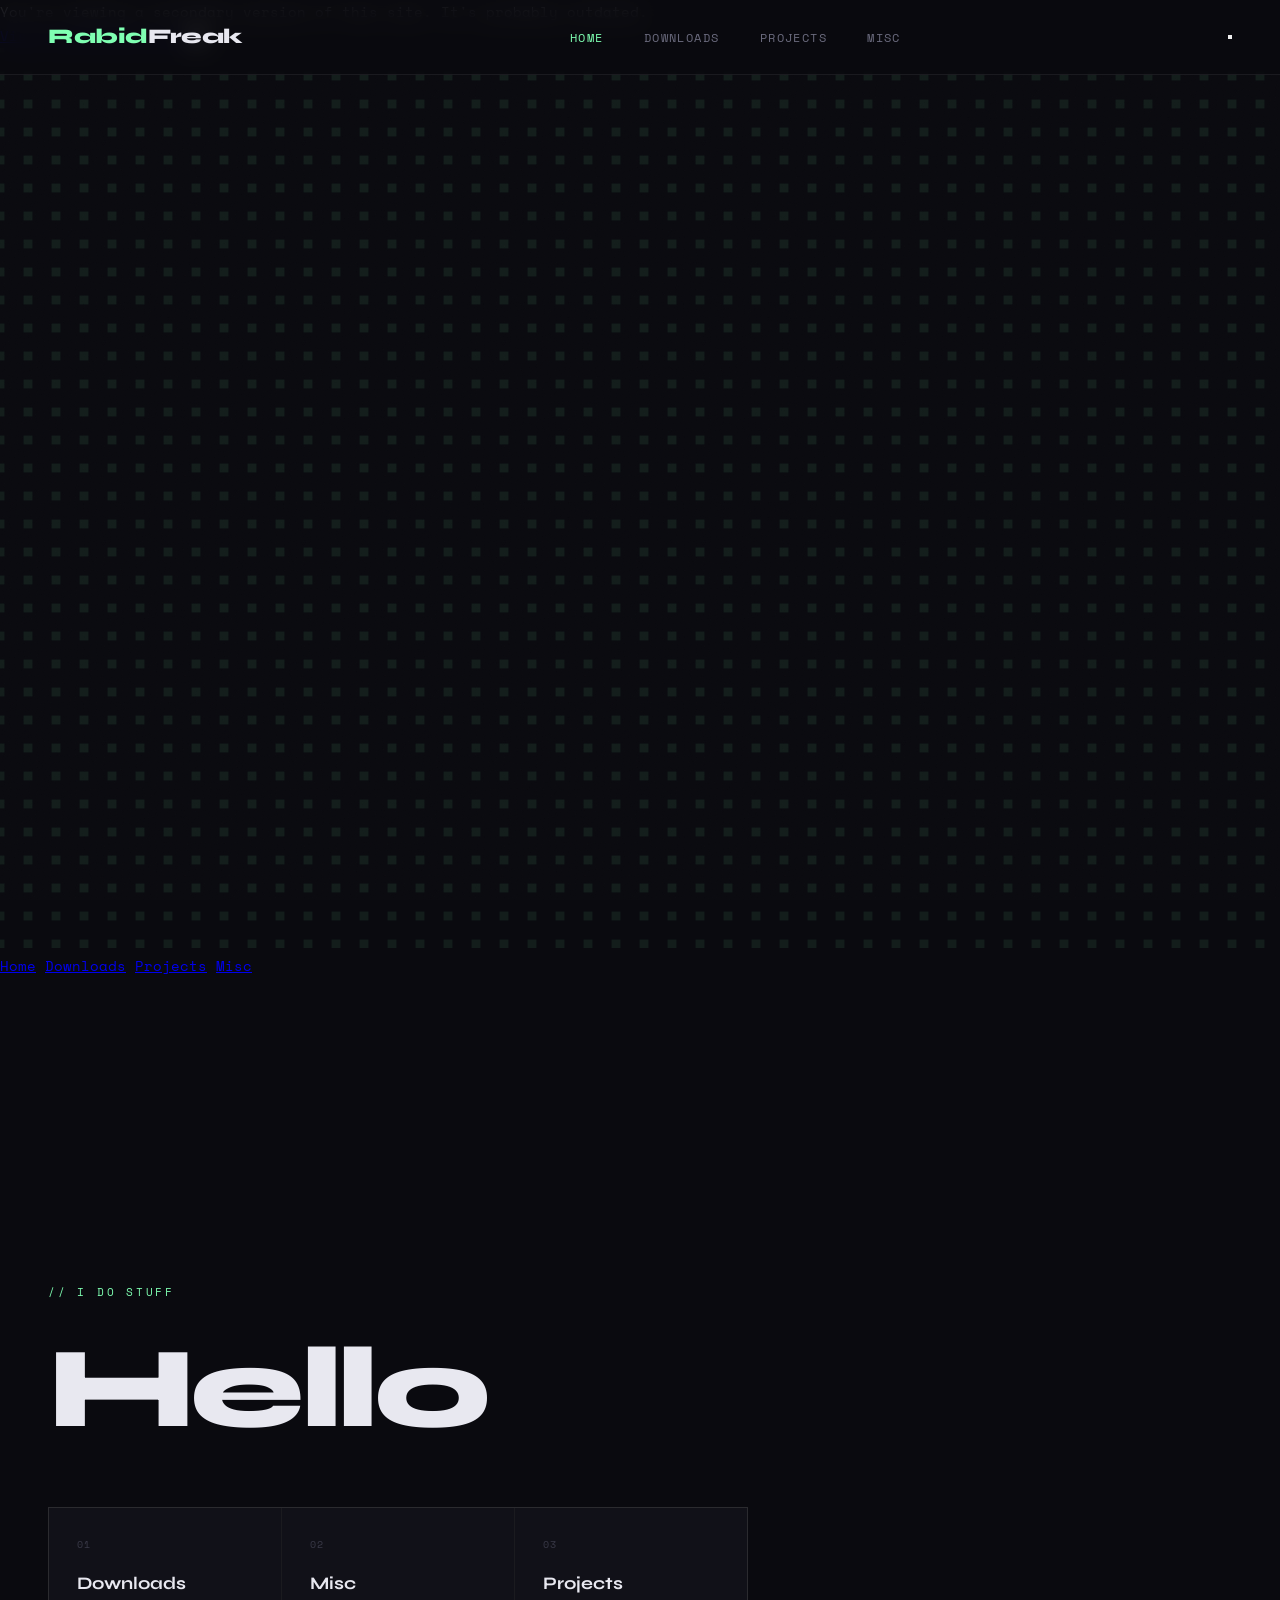
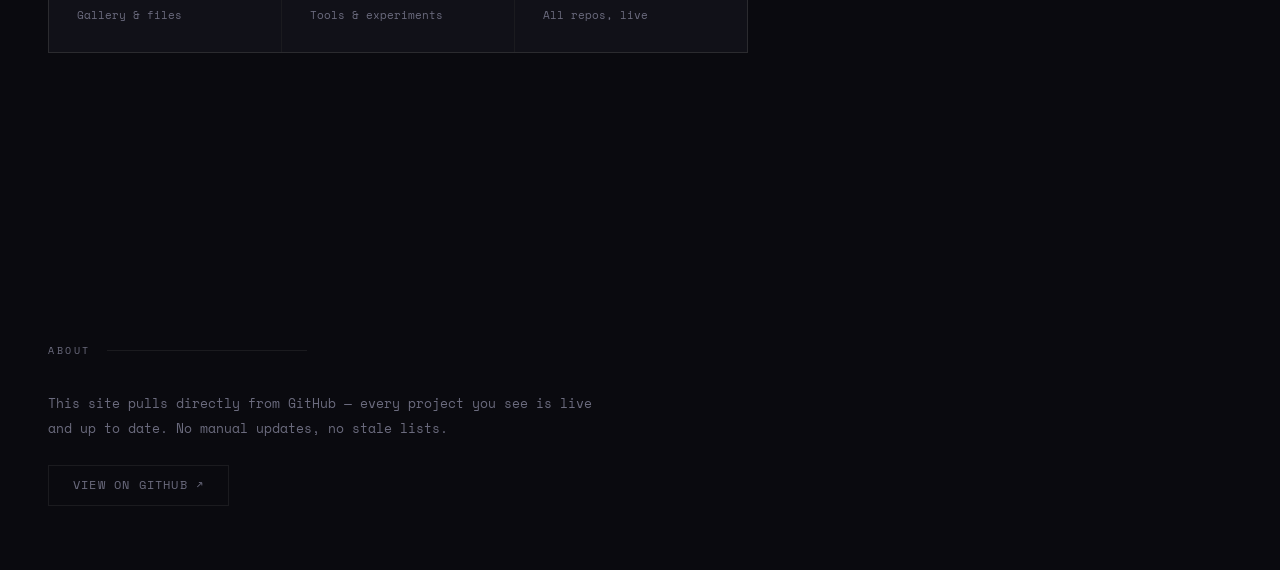
==== commit cf58acd2: "Add site notice with actions to index.html Added a site notice with a link and close button." ====
--- a/index.html
+++ b/index.html
@@ -7,16 +7,42 @@
   <link rel="stylesheet" href="style.css">
 </head>
 <body>
+<div class="site-notice" id="site-notice">
+  <span>
+    You're viewing a secondary version of this site. It's probably outdated.
+  </span>
 
+  <div class="site-notice-actions">
+    <a href="https://rabidfreak.xyz" target="_blank" rel="noopener">
+      Visit rabidfreak.xyz
+    </a>
+
+    <button id="close-notice" aria-label="Close notification">
+      ✕
+    </button>
+  </div>
+</div>
+  
 <canvas id="hero-canvas"></canvas>
 
+<div class="mobile-menu" id="mobile-menu">
+  <a href="index.html" class="active">Home</a>
+  <a href="downloads.html">Downloads</a>
+  <a href="projects.html">Projects</a>
+  <a href="misc.html">Misc</a>
+</div>
+
 <nav>
-  <a href="index.html" class="nav-logo">Rabid<span>Freak</span></a>
+  <a href="index.html" class="nav-logo" id="logo-tap">Rabid<span>Freak</span></a>
   <ul class="nav-links">
     <li><a href="index.html" class="active">Home</a></li>
     <li><a href="downloads.html">Downloads</a></li>
     <li><a href="projects.html">Projects</a></li>
+    <li><a href="misc.html">Misc</a></li>
   </ul>
+  <button class="hamburger" id="hamburger" aria-label="Menu">
+    <span></span><span></span><span></span>
+  </button>
 </nav>
 
 <main>
@@ -25,25 +51,23 @@
     <h1>
       Hello
       <span class="big-accent"></span>
-      <section class="hero">
-       <p class="hero-eyebrow">// Mainly Useless</p>
     </h1>
 
     <div class="hero-nav-cards">
-      <a href="index.html" class="hero-nav-card">
+      <a href="downloads.html" class="hero-nav-card">
         <div class="num">01</div>
-        <div class="title">Home</div>
-        <div class="desc">Start here</div>
+        <div class="title">Downloads</div>
+        <div class="desc">Gallery &amp; files</div>
       </a>
-      <a href="downloads.html" class="hero-nav-card">
+      <a href="misc.html" class="hero-nav-card">
         <div class="num">02</div>
-        <div class="title">Downloads</div>
-        <div class="desc">Gallery &amp; projects, ext</div>
+        <div class="title">Misc</div>
+        <div class="desc">Tools &amp; experiments</div>
       </a>
       <a href="projects.html" class="hero-nav-card">
         <div class="num">03</div>
         <div class="title">Projects</div>
-        <div class="desc">All repos</div>
+        <div class="desc">All repos, live</div>
       </a>
     </div>
   </section>
@@ -52,10 +76,9 @@
     <div class="section-label">About</div>
     <div style="max-width:560px;">
       <p style="font-size:13px; color:var(--muted); line-height:1.9; margin-bottom:1.5rem;">
-        Owen made a thing 
+        This site pulls directly from GitHub — every project you see is live and up to date.
+        No manual updates, no stale lists.
       </p>
-    <p style="font-style:10px; color:var(--muted); line-height:1.9; margin-bottom:1.5rem;">
-      please its half 1 at 
       <a href="https://github.com/RabidFreak" target="_blank"
          style="display:inline-block; border:1px solid var(--border); padding:0.6rem 1.5rem;
                 font-size:12px; letter-spacing:0.1em; text-transform:uppercase;
@@ -66,87 +89,87 @@
   </section>
 </main>
 
-<footer>
-  <span>© 2025 RabidFreak</span>
-  <a href="https://github.com/RabidFreak" target="_blank">github.com/RabidFreak</a>
-</footer>
 
 <script>
-  // ── Reveal on scroll ──
   const reveals = document.querySelectorAll('.reveal');
   const obs = new IntersectionObserver((entries) => {
     entries.forEach(e => { if (e.isIntersecting) e.target.classList.add('visible'); });
   }, { threshold: 0.1 });
   reveals.forEach(r => obs.observe(r));
 
-  // ── Interactive grid canvas ──
+  const hamburger  = document.getElementById('hamburger');
+  const mobileMenu = document.getElementById('mobile-menu');
+  hamburger.addEventListener('click', () => {
+    hamburger.classList.toggle('open');
+    mobileMenu.classList.toggle('open');
+  });
+  mobileMenu.querySelectorAll('a').forEach(a => {
+    a.addEventListener('click', () => {
+      hamburger.classList.remove('open');
+      mobileMenu.classList.remove('open');
+    });
+  });
+
+  const logoEl = document.getElementById('logo-tap');
+  let tapCount = 0, tapTimer = null;
+  logoEl.addEventListener('click', e => {
+    e.preventDefault();
+    tapCount++;
+    if (tapTimer) clearTimeout(tapTimer);
+    if (tapCount >= 5) { tapCount = 0; window.location.href = 'passcode.html'; return; }
+    tapTimer = setTimeout(() => { tapCount = 0; window.location.href = 'index.html'; }, 600);
+  });
+
   const canvas = document.getElementById('hero-canvas');
-  const ctx = canvas.getContext('2d');
-
-  const CELL = 28;
-  const RADIUS = 180;
-  const MAX_SCALE = 2.4;
-  const BASE_OPACITY = 0.08;
-  const HOVER_OPACITY = 0.6;
-
-  let mouse = { x: -9999, y: -9999 };
-  let cells = [];
+  const ctx    = canvas.getContext('2d');
+  const CELL = 28, RADIUS = 180, MAX_SCALE = 2.4, BASE_OPACITY = 0.08, HOVER_OPACITY = 0.6;
+  let mouse = { x: -9999, y: -9999 }, cells = [];
 
   function resize() {
-    canvas.width = window.innerWidth;
-    canvas.height = window.innerHeight;
-    buildGrid();
+    canvas.width = window.innerWidth; canvas.height = window.innerHeight; buildGrid();
   }
-
   function buildGrid() {
     cells = [];
     const cols = Math.ceil(canvas.width / CELL) + 1;
     const rows = Math.ceil(canvas.height / CELL) + 1;
-    for (let r = 0; r < rows; r++) {
-      for (let c = 0; c < cols; c++) {
-        cells.push({ x: c * CELL, y: r * CELL, scale: 1, opacity: BASE_OPACITY });
-      }
+    for (let r = 0; r < rows; r++)
+      for (let c = 0; c < cols; c++)
+        cells.push({ x: c*CELL, y: r*CELL, scale:1, opacity:BASE_OPACITY });
+  }
+  const lerp = (a,b,t) => a+(b-a)*t;
+  const isTouch = window.matchMedia('(hover: none)').matches;
+  let ghost = { x: innerWidth/2, y: innerHeight/2 }, gTarget = { x: innerWidth/2, y: innerHeight/2 }, gTimer = 0;
+  function newGhostTarget() {
+    gTarget.x = 80 + Math.random()*(innerWidth-160);
+    gTarget.y = 80 + Math.random()*(innerHeight-160);
+    gTimer = 90 + Math.random()*90;
+  }
+  if (isTouch) newGhostTarget();
+  function draw() {
+    if (isTouch) {
+      ghost.x = lerp(ghost.x, gTarget.x, 0.025); ghost.y = lerp(ghost.y, gTarget.y, 0.025);
+      mouse.x = ghost.x; mouse.y = ghost.y;
+      if (--gTimer <= 0) newGhostTarget();
     }
-  }
-
-  function lerp(a, b, t) { return a + (b - a) * t; }
-
-  function draw() {
     ctx.clearRect(0, 0, canvas.width, canvas.height);
     const sq = CELL * 0.32;
-
     for (const cell of cells) {
-      const dx = cell.x - mouse.x;
-      const dy = cell.y - mouse.y;
-      const dist = Math.sqrt(dx * dx + dy * dy);
-      const prox = Math.max(0, 1 - dist / RADIUS);
-
-      cell.scale   = lerp(cell.scale,   1 + (MAX_SCALE - 1) * prox * prox, 0.12);
-      cell.opacity = lerp(cell.opacity, BASE_OPACITY + (HOVER_OPACITY - BASE_OPACITY) * prox * prox, 0.12);
-
-      const s = sq * cell.scale;
+      const dx = cell.x-mouse.x, dy = cell.y-mouse.y;
+      const prox = Math.max(0, 1 - Math.sqrt(dx*dx+dy*dy)/RADIUS);
+      cell.scale   = lerp(cell.scale,   1+(MAX_SCALE-1)*prox*prox, 0.12);
+      cell.opacity = lerp(cell.opacity, BASE_OPACITY+(HOVER_OPACITY-BASE_OPACITY)*prox*prox, 0.12);
+      const s = sq*cell.scale;
       ctx.globalAlpha = cell.opacity;
       ctx.fillStyle = '#7fffb2';
-      ctx.fillRect(cell.x - s / 2, cell.y - s / 2, s, s);
+      ctx.fillRect(cell.x-s/2, cell.y-s/2, s, s);
     }
-
     ctx.globalAlpha = 1;
     requestAnimationFrame(draw);
   }
-
-  window.addEventListener('mousemove', e => {
-    mouse.x = e.clientX;
-    mouse.y = e.clientY;
-  });
-
-  window.addEventListener('mouseleave', () => {
-    mouse.x = -9999;
-    mouse.y = -9999;
-  });
-
+  window.addEventListener('mousemove', e => { if (!isTouch) { mouse.x=e.clientX; mouse.y=e.clientY; } });
+  window.addEventListener('mouseleave', () => { if (!isTouch) { mouse.x=-9999; mouse.y=-9999; } });
   window.addEventListener('resize', resize);
-  resize();
-  draw();
+  resize(); draw();
 </script>
 </body>
 </html>
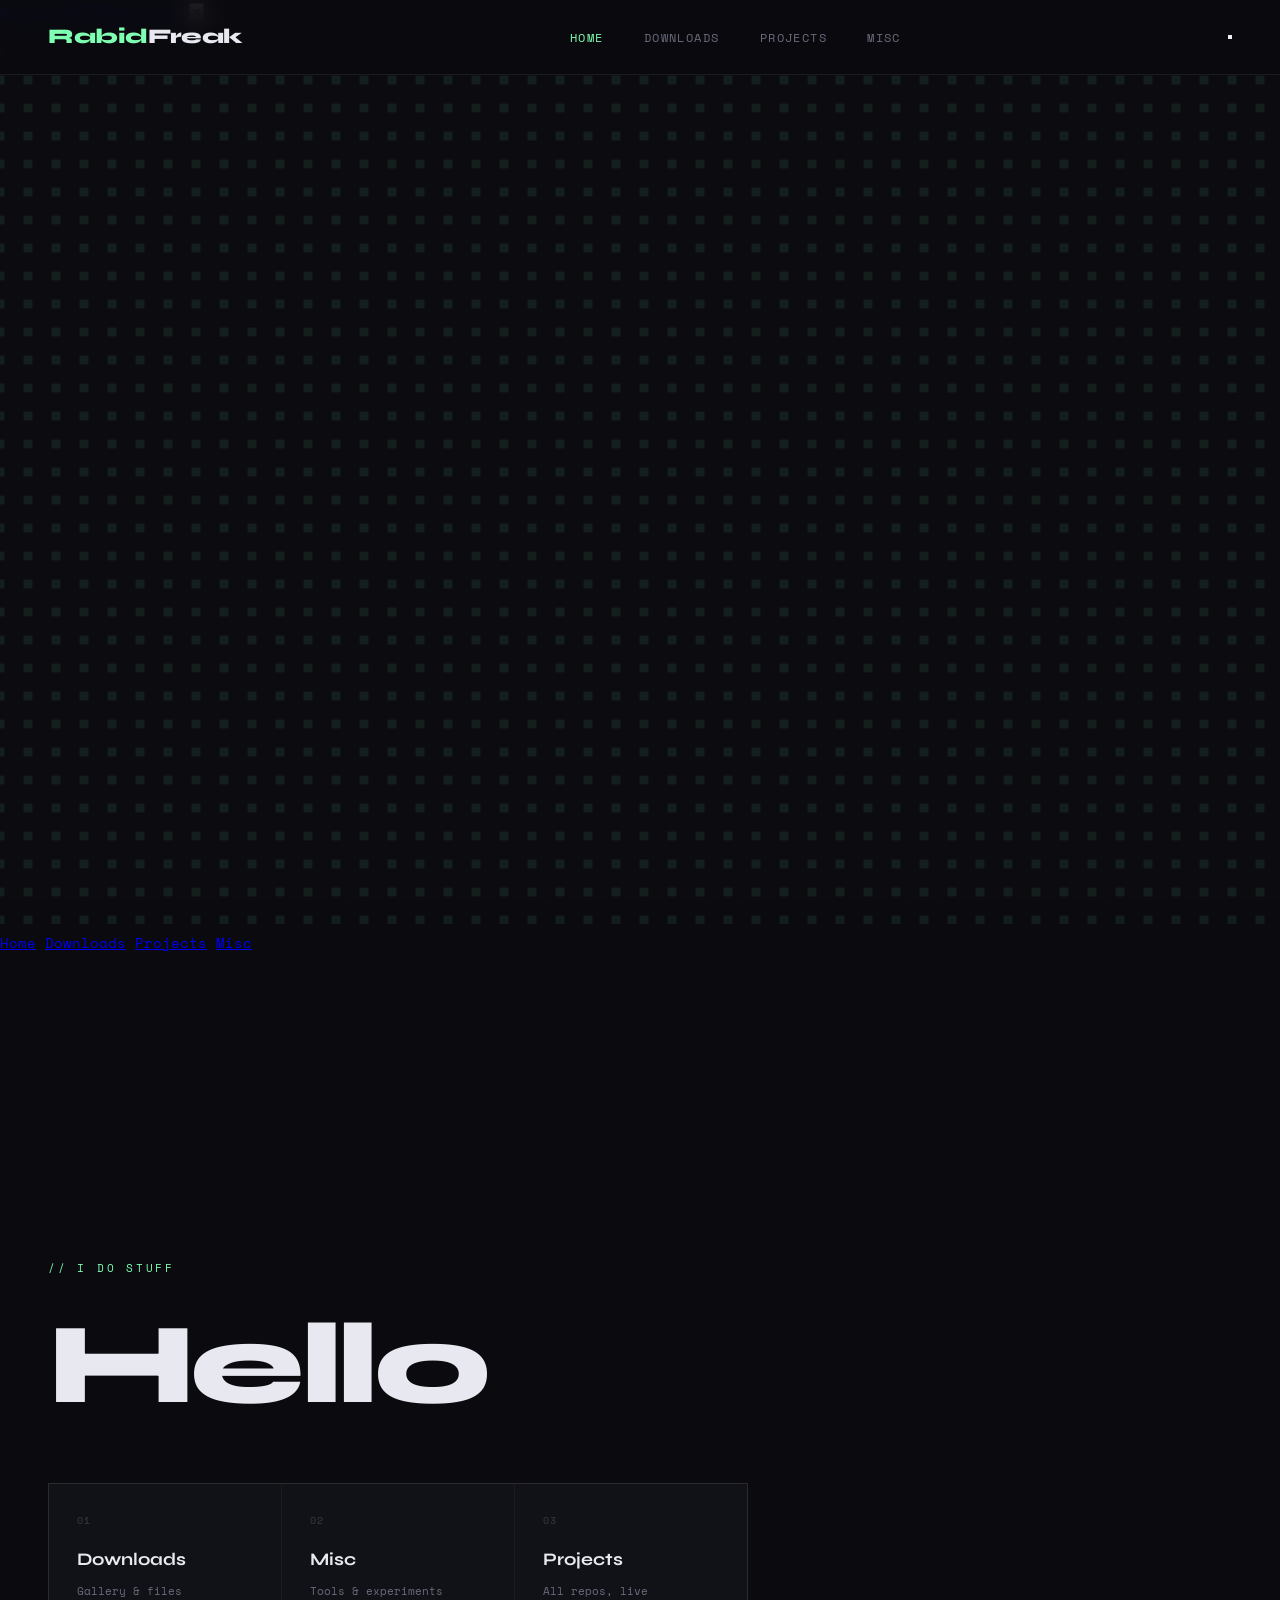
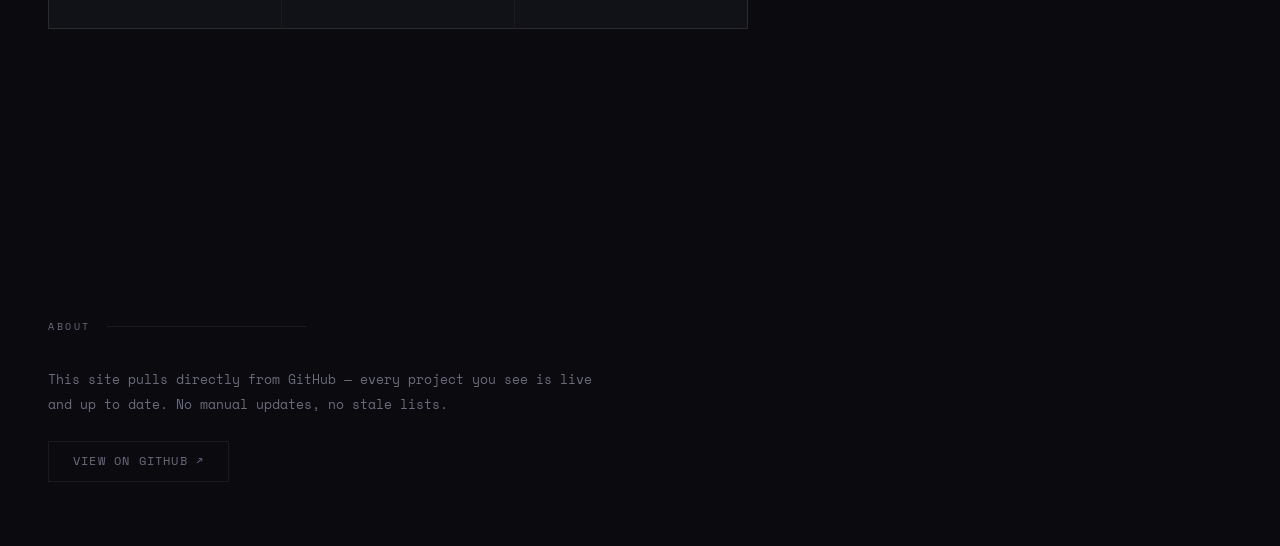
==== commit 57965512: "Remove outdated site notice from index.html Removed outdated notice about secondary version of the s" ====
--- a/index.html
+++ b/index.html
@@ -8,9 +8,7 @@
 </head>
 <body>
 <div class="site-notice" id="site-notice">
-  <span>
-    You're viewing a secondary version of this site. It's probably outdated.
-  </span>
+ 
 
   <div class="site-notice-actions">
     <a href="https://rabidfreak.xyz" target="_blank" rel="noopener">
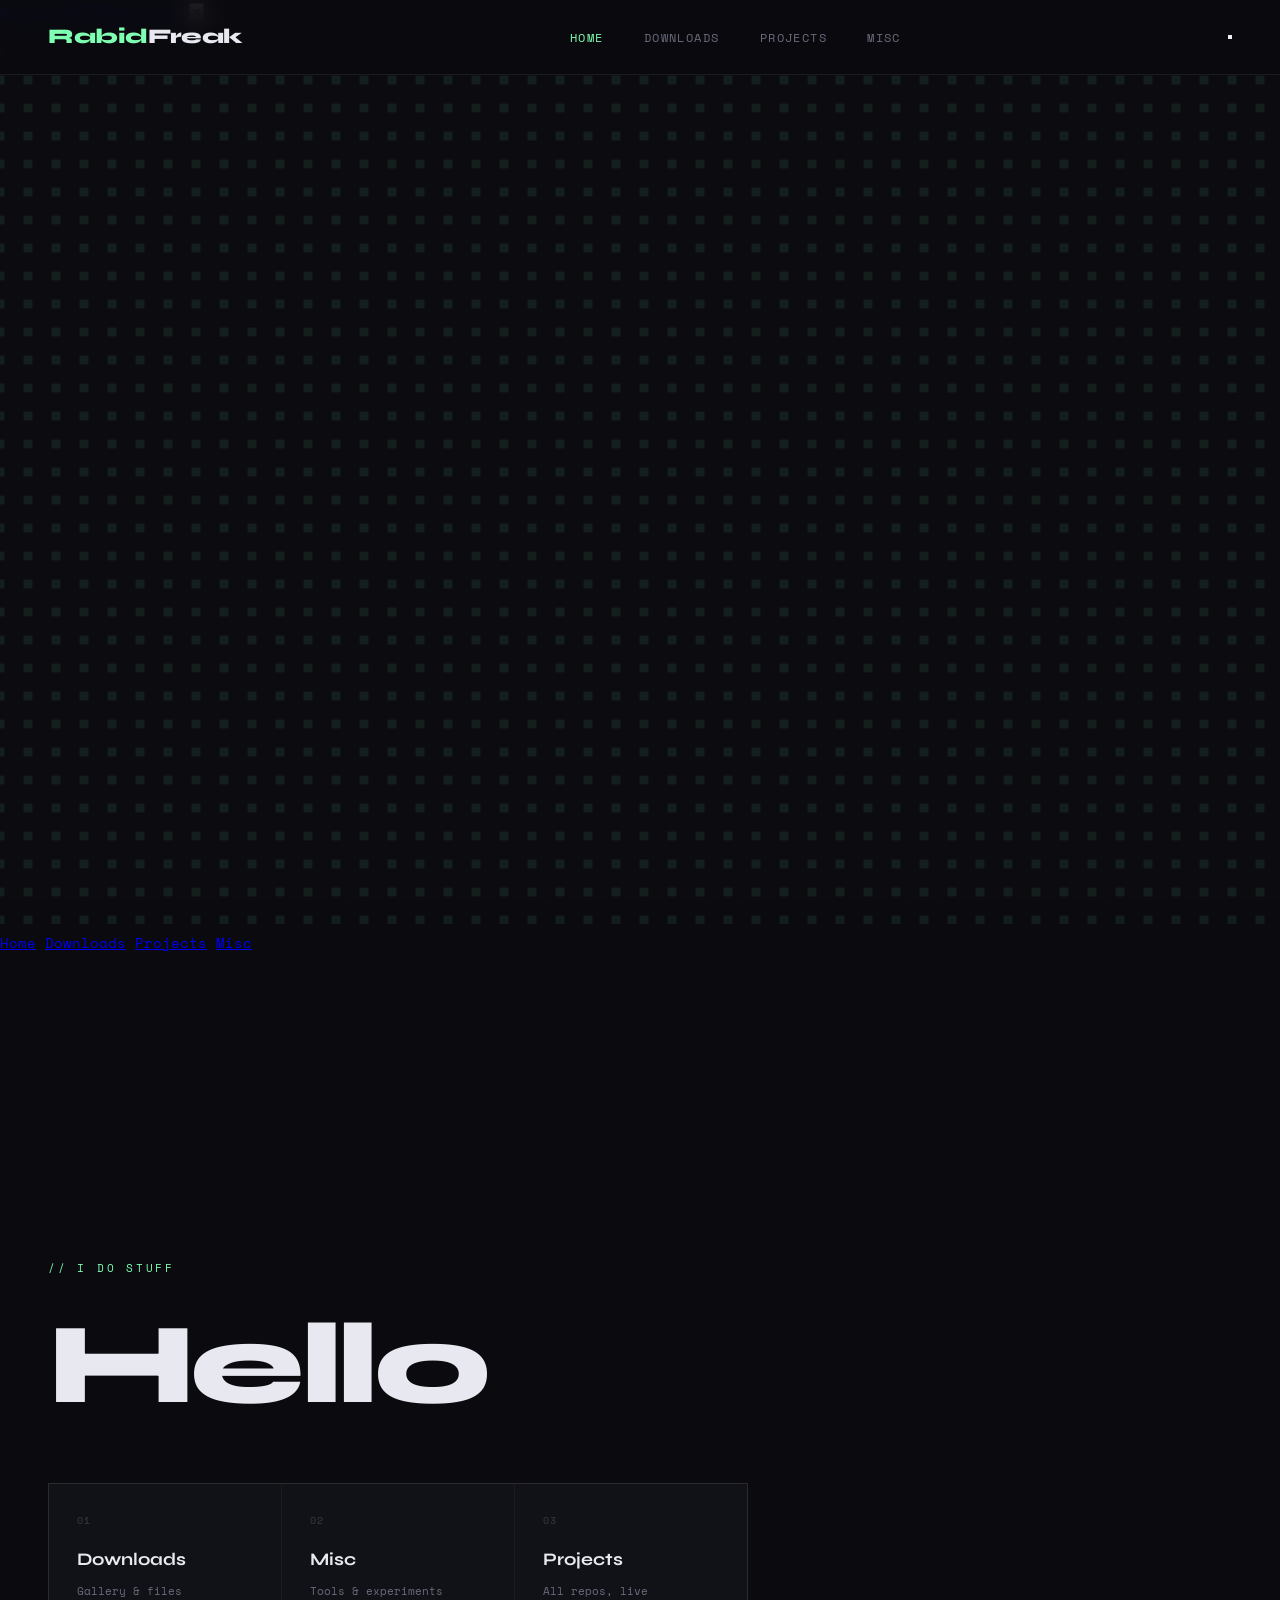
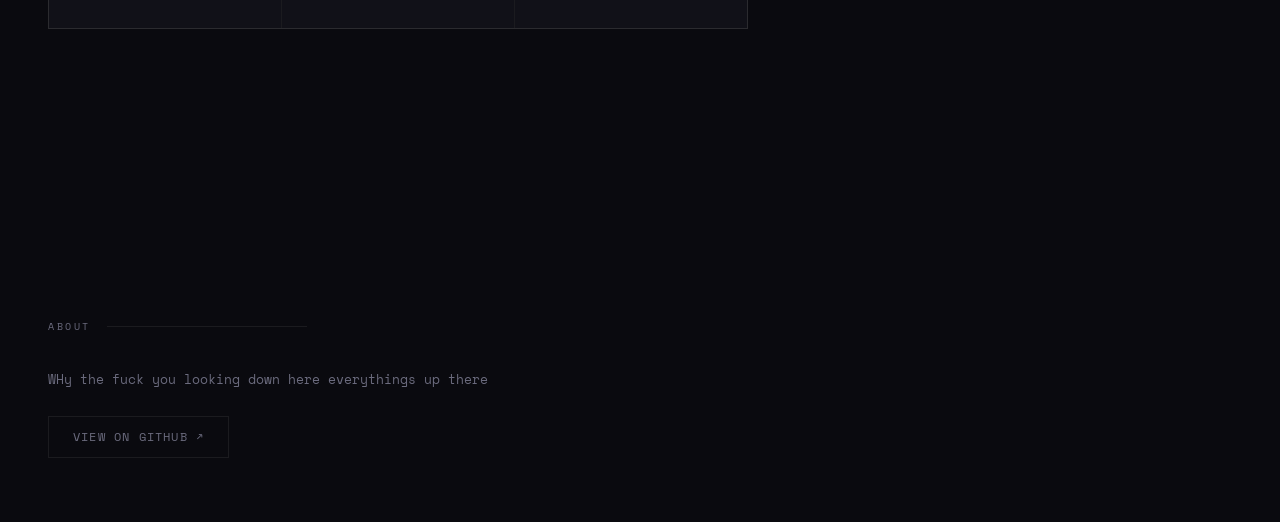
==== commit ff6bed06: "Update index.html Replaced the description text in the About section." ====
--- a/index.html
+++ b/index.html
@@ -74,8 +74,7 @@
     <div class="section-label">About</div>
     <div style="max-width:560px;">
       <p style="font-size:13px; color:var(--muted); line-height:1.9; margin-bottom:1.5rem;">
-        This site pulls directly from GitHub — every project you see is live and up to date.
-        No manual updates, no stale lists.
+        WHy the fuck you looking down here everythings up there
       </p>
       <a href="https://github.com/RabidFreak" target="_blank"
          style="display:inline-block; border:1px solid var(--border); padding:0.6rem 1.5rem;
